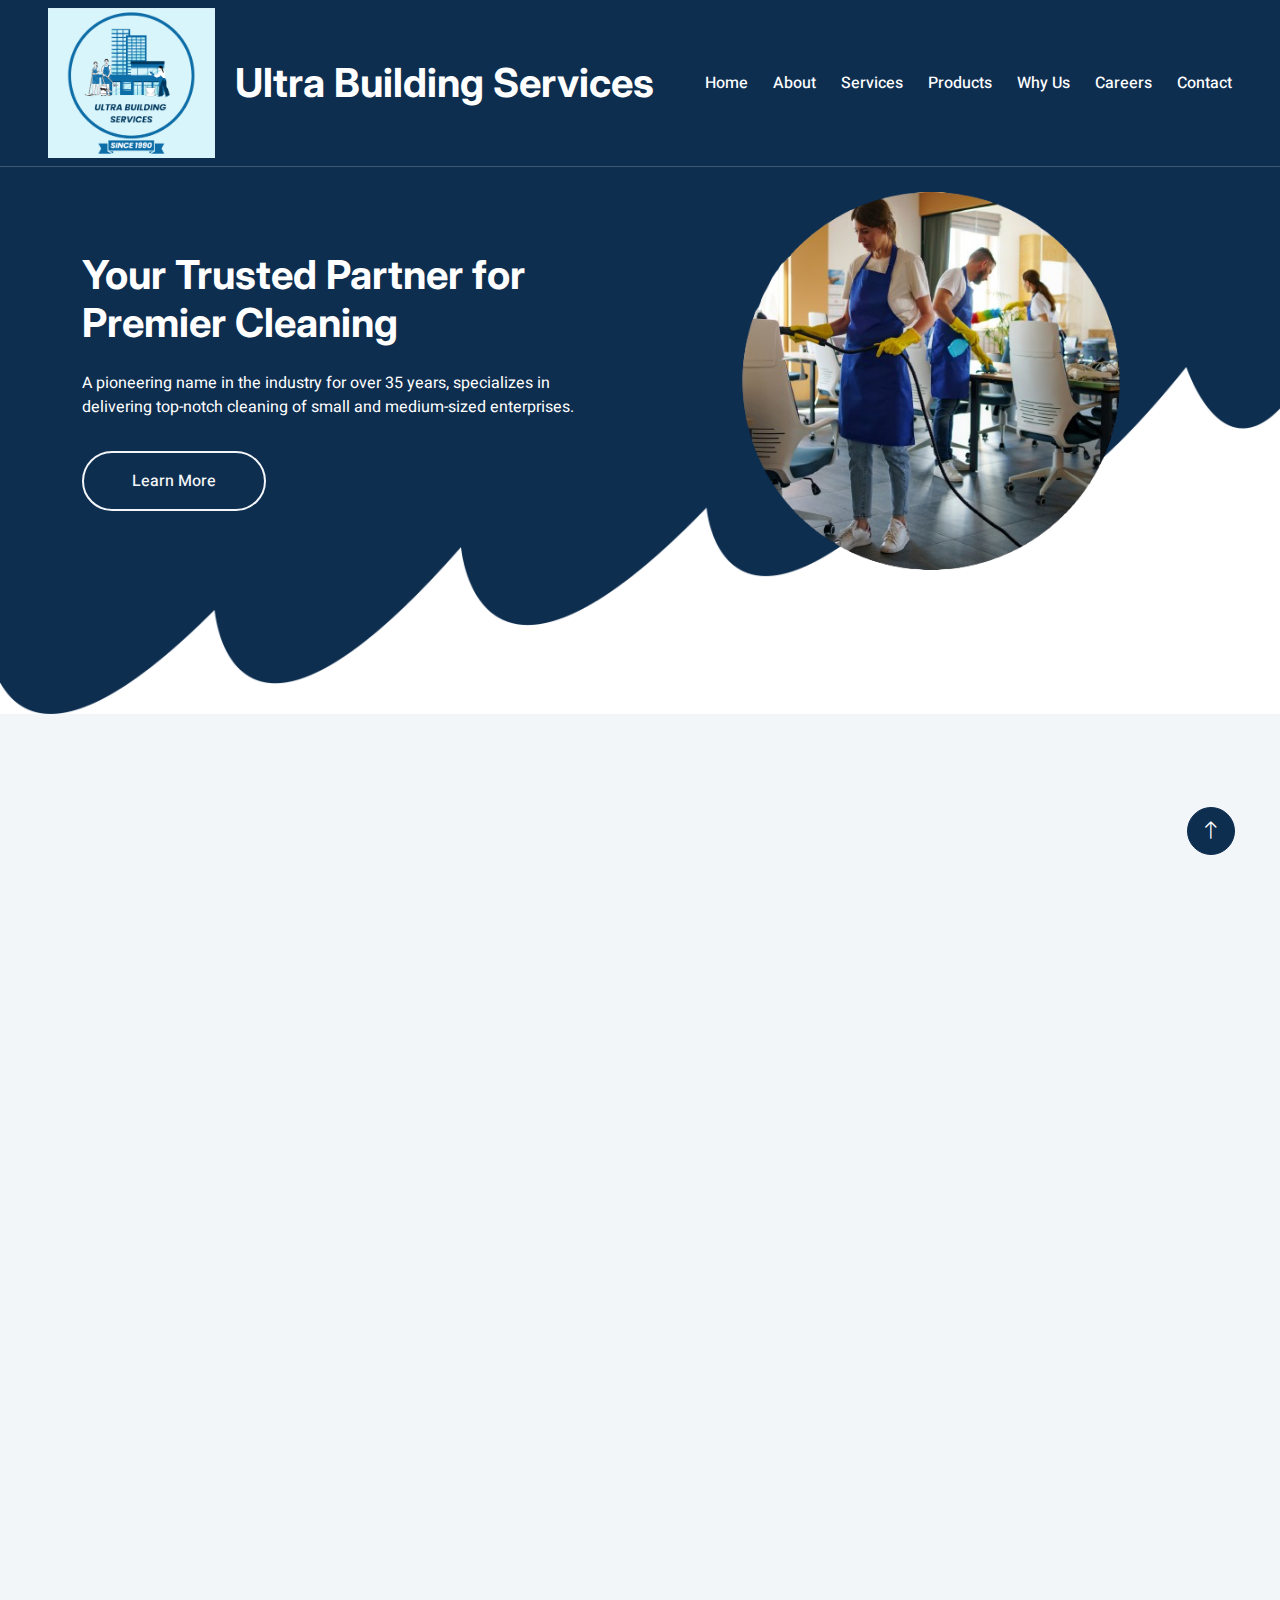
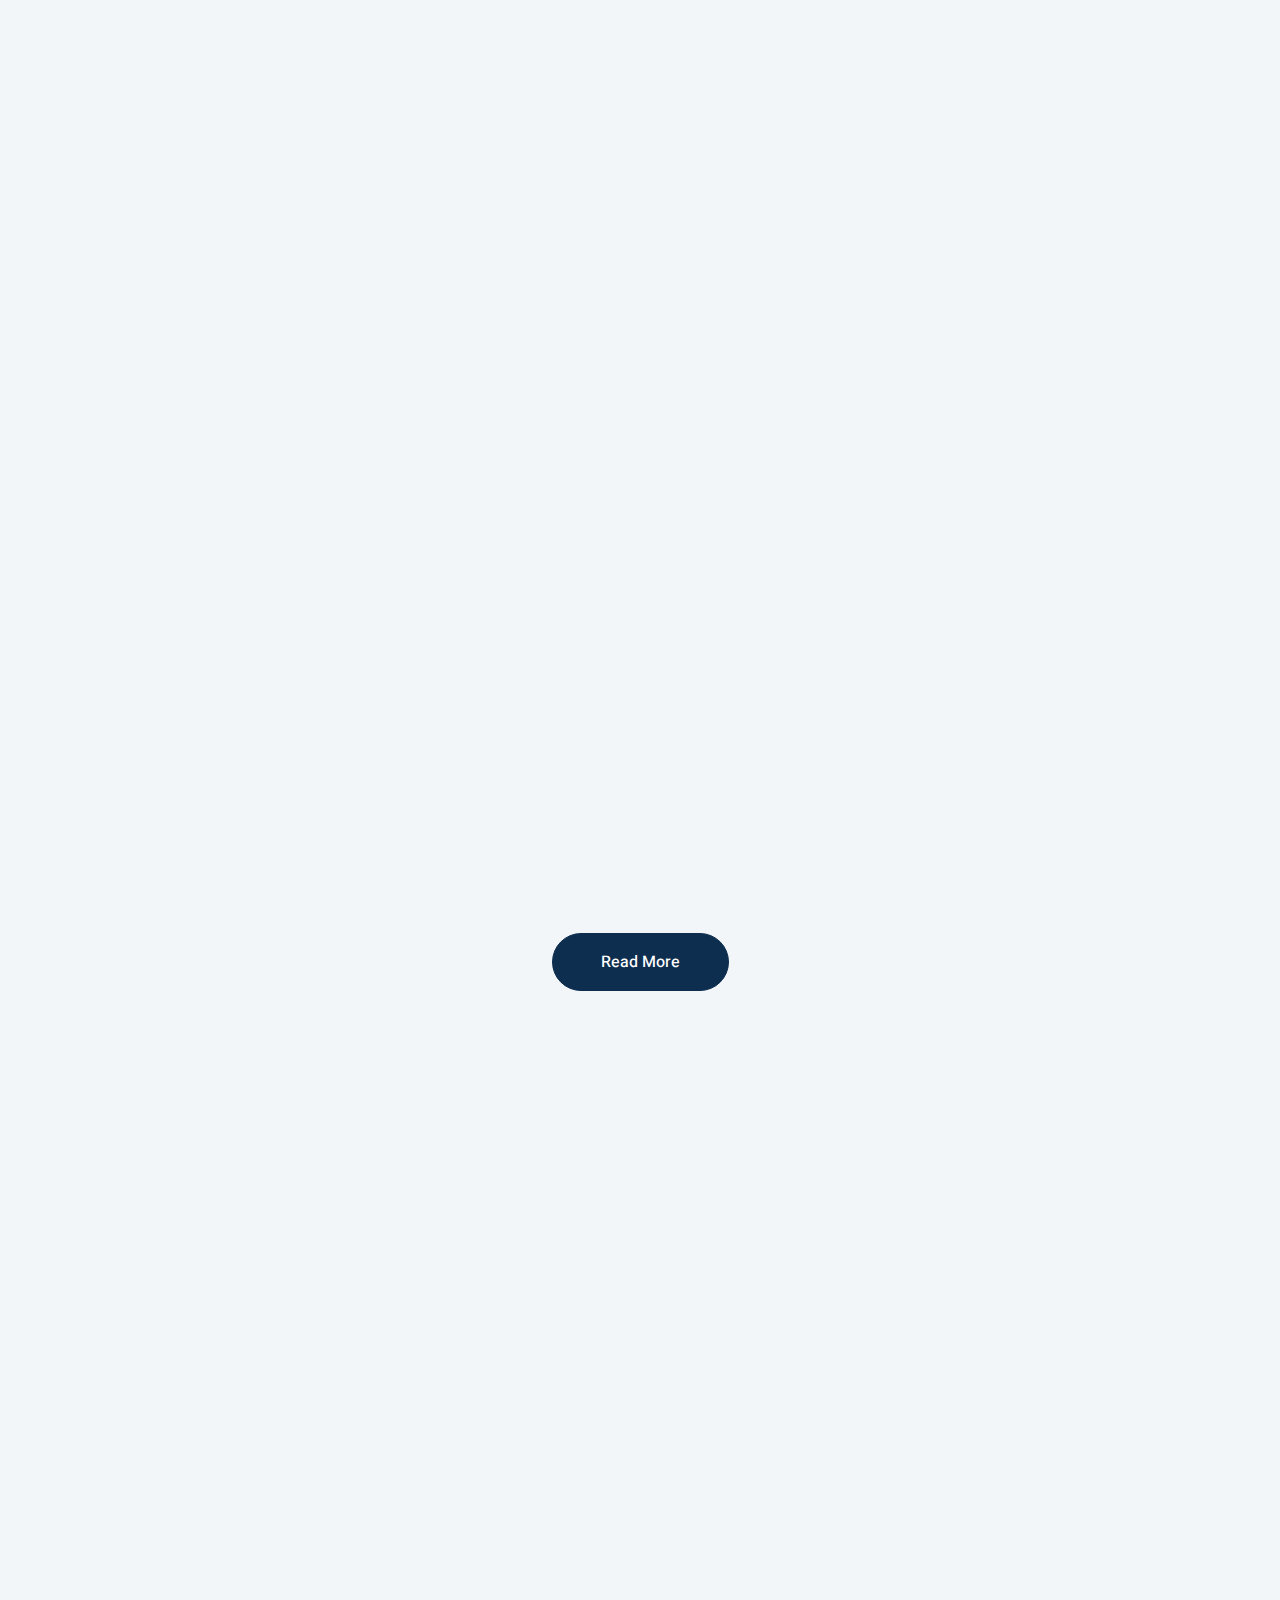
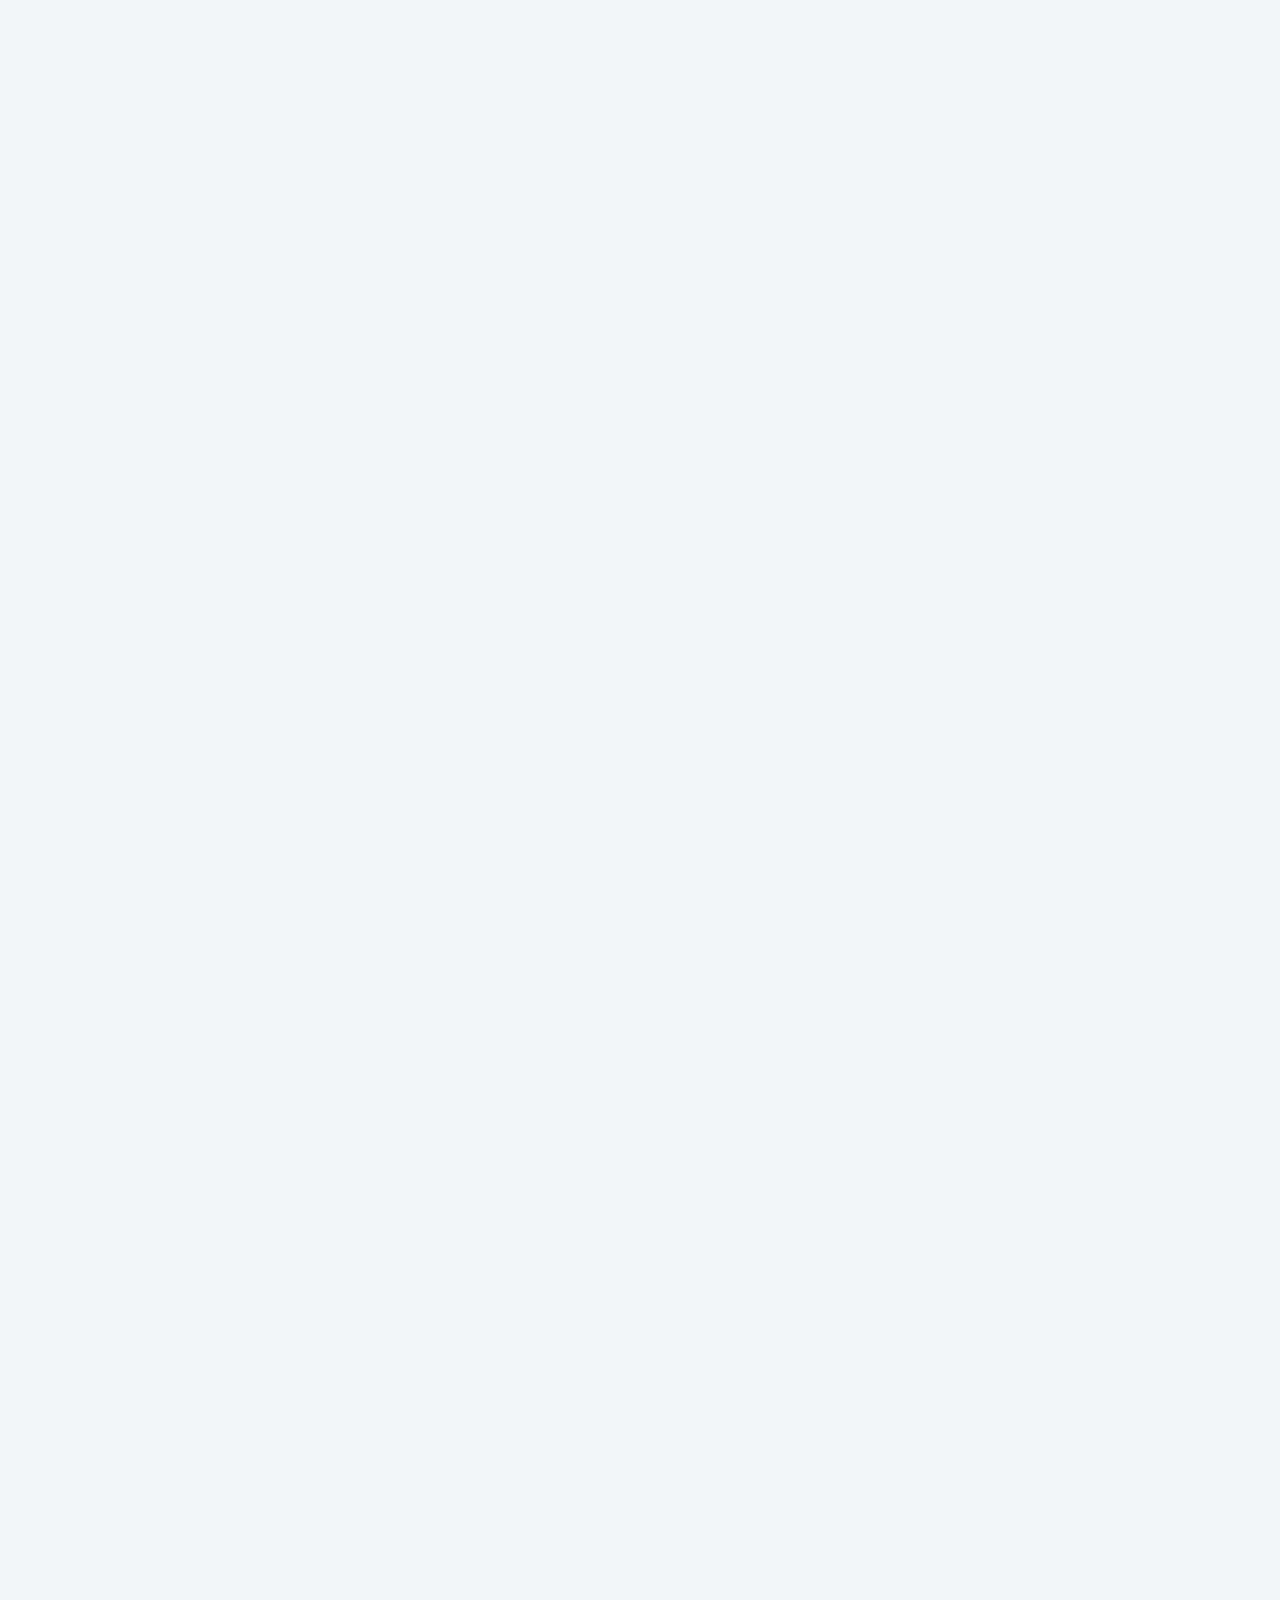
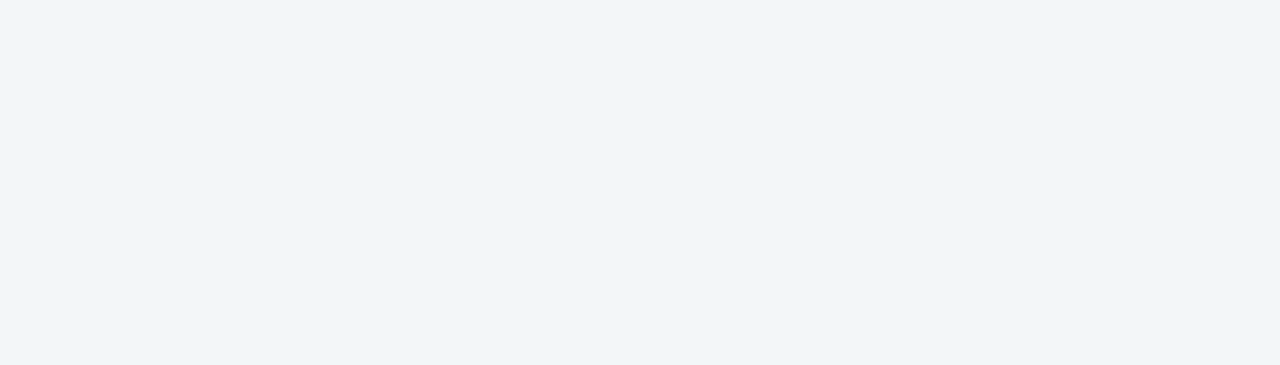
==== index.html @ 5955292b "Add files via upload" ====
<!DOCTYPE html>
<html lang="en">

<head>
    <meta charset="utf-8">
    <title>UBS</title>
    <meta content="width=device-width, initial-scale=1.0" name="viewport">
    <meta content="" name="keywords">
    <meta content="" name="description">

    <!-- Favicon -->
    <link href="img/favicon.ico" rel="icon">

    <!-- Google Web Fonts -->
    <link rel="preconnect" href="https://fonts.googleapis.com">
    <link rel="preconnect" href="https://fonts.gstatic.com" crossorigin>
    <link href="https://fonts.googleapis.com/css2?family=Heebo:wght@400;500;600&family=Inter:wght@700;800&display=swap" rel="stylesheet"> 

    <!-- Icon Font Stylesheet -->
    <link href="https://cdnjs.cloudflare.com/ajax/libs/font-awesome/5.10.0/css/all.min.css" rel="stylesheet">
    <link href="https://cdn.jsdelivr.net/npm/bootstrap-icons@1.4.1/font/bootstrap-icons.css" rel="stylesheet">

    <!-- Libraries Stylesheet -->
    <link href="lib/animate/animate.min.css" rel="stylesheet">
    <link href="lib/owlcarousel/assets/owl.carousel.min.css" rel="stylesheet">

    <!-- Customized Bootstrap Stylesheet -->
    <link href="css/bootstrap.min.css" rel="stylesheet">

    <!-- Template Stylesheet -->
    <link href="css/style.css" rel="stylesheet">
</head>

<body>
    <!-- <div class="container-fluid bg-white p-0"> -->
        <!-- Spinner Start -->
        <div id="spinner" class="show bg-white position-fixed translate-middle w-100 vh-100 top-50 start-50 d-flex align-items-center justify-content-center">
            <div class="spinner-border text-dark" style="width: 3rem; height: 3rem;" role="status">
                <span class="sr-only">Loading...</span>
            </div>
        </div>
        <!-- Spinner End -->


        <!-- Navbar & Hero Start -->
        <div class="container-fluid position-relative p-0">
            <nav class="navbar navbar-expand-lg navbar-light px-4 px-lg-5 py-3 py-lg-2">
                <a href="index.html" class="navbar-brand p-0 d-flex" style="align-items: center;">
                    <img src="img/company-logo.jpeg" id="myImage" alt="Logo">
                    <h1 class="m-0">Ultra Building Services</h1>
                </a>
                <button class="navbar-toggler" type="button" data-bs-toggle="collapse" data-bs-target="#navbarCollapse">
                    <span class="fa fa-bars"></span>
                </button>
                <div class="collapse navbar-collapse" id="navbarCollapse">
                    <div class="navbar-nav ms-auto py-0">    
                        <a href="index.html" class="nav-item nav-link">Home</a>
                        <a href="about.html" class="nav-item nav-link">About</a>
                        <a href="service.html" class="nav-item nav-link">Services</a>
                        <a href="product.html" class="nav-item nav-link">Products</a>
                        <a href="why-us.html" class="nav-item nav-link">Why Us</a>
                        <a href="careers.html" class="nav-item nav-link">Careers</a>
                        <a href="contact.html" class="nav-item nav-link">Contact</a>
                    </div>
                    <!-- <a href="" class="btn btn-light rounded-pill text-dark py-2 px-4 ms-lg-5">Free Quote</a> -->
                </div>
            </nav>

            <div class="container-fluid bg-dark hero-header">
                <div class="container">
                    <div class="row g-5 align-items-center">
                        <div class="col-lg-6 text-left text-lg-start index-head">
                            <h1 class="text-white mb-4 animated zoomIn">Your Trusted Partner for Premier Cleaning</h1>
                            <p class="text-white pb-3 animated zoomIn">A pioneering name in the industry for over 35 years, specializes in delivering top-notch cleaning of small and medium-sized enterprises.</p>
                            <a href="#about-us" class="btn btn-outline-light rounded-pill border-2 py-3 px-5 animated slideInRight">Learn More</a>
                        </div>
                        <div class="col-lg-6 text-center text-lg-start">
                            <img class="hero-img img-fluid animated zoomIn" src="img/hero-bg.png" alt="Image By Freepik">
                        </div>
                    </div>
                </div>
            </div>
        </div>
        <!-- Navbar & Hero End -->


        <!-- About Start -->
        <div class="container-fluid py-6" id="about-us">
            <div class="container">
                <div class="row g-5 align-items-center">
                    <div class="col-lg-6 wow zoomIn" data-wow-delay="0.1s">
                        <!-- <img class="img-fluid about-img" alt="Image by storyset on Freepik" src="img/about-2.jpg"> -->
                        <img class="img-fluid about-img" alt="Image by storyset on Freepik" src="img/about.png">
                    </div>
                    <div class="col-lg-6 wow fadeInUp" data-wow-delay="0.1s">
                        <div class="d-inline-block border rounded-pill text-dark px-4 mb-3">About Us</div>
                        <h2 class="mb-4">Award Winning  Cleaning Services To Our Customers</h2>
                        <p class="mb-4">ULTRA Building Services has been a successfully run business for the past 35 years. Ultra has been successful in developing a profitable niche in providing Cleaning Services to small and medium sized companies.</p>
                        <div class="row g-3 mb-4">
                            <div class="col-12 d-flex">
                                <div class="flex-shrink-0 btn-lg-square rounded-circle bg-dark">
                                    <i class="fa fa-user-tie text-white"></i>
                                </div>
                                <div class="ms-4">
                                    <h6>Cleaning Services</h6>
                                    <span>Experience cutting-edge techniques and eco-friendly products which ensures deep cleaning, workspace hygiene, creates a healthier and more inviting environment for all.</span>
                                </div>
                            </div>
                        </div>
                        <a class="btn btn-dark rounded-pill py-3 px-5 mt-2" href="about.html">Read More</a>
                    </div>
                </div>
            </div>
        </div>
        <!-- About End -->


        <!-- Newsletter Start -->
        <div class="container-fluid bg-dark my-6 wow fadeInUp" data-wow-delay="0.1s">
            <div class="container px-lg-5">
                <div class="row align-items-center" style="height: 300px;">
                    <div class="col-12 col-md-6">
                        <h3 class="text-white">Ready to get started</h3>
                        <small class="text-white">Checkout All Our Services and Do Get in Contact With Us.</small>
                        <div class="position-relative w-100 mt-3">
                            <a href="contact.html" class="btn btn-outline-light rounded-pill border-2 py-3 px-5 animated slideInRight">Contact Us</a>
                        </div>
                    </div>
                    <div class="col-md-6 text-center mb-n5 d-none d-md-block">
                        <img class="img-fluid mt-3" style="max-height: 350px; transform: scaleX(-1);" alt="Image By Freepik" src="img/newsletter4.png">
                    </div>
                </div>
            </div>
        </div>
        <!-- Newsletter End -->


<!-- New Services -->
<div class="container-fluid py-6">
    <div class="container">
        <div class="mx-auto text-center wow fadeInUp" data-wow-delay="0.1s" style="max-width: 600px;">
            <div class="d-inline-block border rounded-pill text-dark px-4 mb-3">Our Services</div>
            <h2 class="mb-5">We Provide Solutions On Your Business</h2>
        </div>
        <div class="row g-4">
            
            <div class="col-lg-3 col-md-4 wow fadeInUp" data-wow-delay="0.6s">
                <div class="service-item rounded h-100">
                    <div class="d-flex service-block">
                        <div class="service-icon">
                            <i class="fa fa-arrow-right fa-2x"></i>
                        </div>
                        <div class="service-title">
                            <h5 class="p-2">Safety Supplies</h5>
                        </div>
                    </div>
                </div>
            </div>
            <div class="col-lg-3 col-md-4 wow fadeInUp" data-wow-delay="0.6s">
                <div class="service-item rounded h-100">
                    <div class="d-flex service-block">
                        <div class="service-icon">
                            <i class="fa fa-arrow-right fa-2x"></i>
                        </div>
                        <div class="service-title">
                            <h5 class="p-2"> Window Cleaning
                            </h5>
                        </div>
                        
                    </div>
                </div>
            </div>
            <div class="col-lg-3 col-md-4 wow fadeInUp" data-wow-delay="0.6s">
                <div class="service-item rounded h-100">
                    <div class="d-flex service-block">
                        <div class="service-icon">
                            <i class="fa fa-arrow-right fa-2x"></i>
                        </div>
                        <div class="service-title">
                            <h5 class="p-2">Pest Control</h5>    
                        </div>
                        
                    </div>
                </div>
            </div>
            <div class="col-lg-3 col-md-4 wow fadeInUp" data-wow-delay="0.6s">
                <div class="service-item rounded h-100">
                    <div class="d-flex service-block">
                        <div class="service-icon">
                            <i class="fa fa-arrow-right fa-2x"></i>
                        </div>
                        <div class="service-title">
                            <h5 class="p-2">Maintenance Consulting</h5>    
                        </div>
                        
                    </div>
                </div>
            </div>
            <div class="col-lg-3 col-md-4 wow fadeInUp" data-wow-delay="0.6s">
                <div class="service-item rounded h-100">
                    <div class="d-flex service-block">
                        <div class="service-icon">
                            <i class="fa fa-arrow-right fa-2x"></i>
                        </div>
                        <div class="service-title">
                            <h5 class="p-2">Emergency Cleaning</h5>    
                        </div>
                        
                    </div>
                </div>
            </div>
            <div class="col-lg-3 col-md-4 wow fadeInUp" data-wow-delay="0.6s">
                <div class="service-item rounded h-100">
                    <div class="d-flex service-block">
                        <div class="service-icon">
                            <i class="fa fa-arrow-right fa-2x"></i>
                        </div>
                        <div class="service-title">
                            <h5 class="p-2">Pressure Washing</h5>
                        </div>
                    </div>
                </div>
            </div>
            <div class="col-lg-3 col-md-4 wow fadeInUp" data-wow-delay="0.6s">
                <div class="service-item rounded h-100">
                    <div class="d-flex service-block">
                        <div class="service-icon">
                            <i class="fa fa-arrow-right fa-2x"></i>
                        </div>
                        <div class="service-title">
                            <h5 class="p-2">Covid Cleaning</h5>
                        </div>
                    </div>
                </div>
            </div>
            <div class="col-lg-3 col-md-4 wow fadeInUp" data-wow-delay="0.6s">
                <div class="service-item rounded h-100">
                    <div class="d-flex service-block">
                        <div class="service-icon">
                            <i class="fa fa-arrow-right fa-2x"></i>
                        </div>
                        <div class="service-title">
                            <h5 class="p-2">Terminal Cleaning</h5>
                        </div>
                    </div>
                </div>
            </div>
        </div>
        <div class="services-rm-btn">
            <a class="btn btn-dark rounded-pill py-3 px-5 mt-2" href="service.html">Read More</a>
        </div>
    </div>
</div>

<!-- New Services End Here -->

        <!-- Features Start -->
        <div class="container-fluid py-6">
            <div class="container">
                <div class="row g-5">
                    <div class="col-lg-5 wow fadeInUp" data-wow-delay="0.1s">
                        <div class="d-inline-block border rounded-pill text-dark px-4 mb-3">Features</div>
                        <h2 class="mb-4">Why People Choose Us? We Are Trusted & Award Wining Agency</h2>
                        <p>Cleaning is a labor-intensive industry, and most of the labor is generally semi-skilled or unskilled. All of our employees go through a 5-year background check and 5 days of training prior to joining our team. We have a strict random drug testing policy and safety compliance programs per OSHA requirements. </p>
                        <p>We carry liability insurance in excess of 2 million dollars and all employees are fully bonded.</p>
                        <a class="btn btn-dark rounded-pill py-3 px-5 mt-2" href="why-us.html">Read More</a>
                    </div>
                    <div class="col-lg-7">
                        <div class="row g-5">
                            <div class="col-sm-6 wow fadeIn" data-wow-delay="0.1s">
                                <div class="d-flex align-items-center mb-3">
                                    <div class="flex-shrink-0 btn-square bg-dark rounded-circle me-3">
                                        <i class="fa fa-cubes text-white"></i>
                                    </div>
                                    <h6 class="mb-0">Best In Industry</h6>
                                </div>
                                <span>Setting the Standard: Leaders in Quality and Efficiency for Over 35 Years.</span>
                            </div>
                            <div class="col-sm-6 wow fadeIn" data-wow-delay="0.2s">
                                <div class="d-flex align-items-center mb-3">
                                    <div class="flex-shrink-0 btn-square bg-dark rounded-circle me-3">
                                        <i class="fa fa-percent text-white"></i>
                                    </div>
                                    <h6 class="mb-0">Quality Service</h6>
                                </div>
                                <span>Excellence Redefined: Elevating Standards in Every Detail.</span>
                            </div>
                            <div class="col-sm-6 wow fadeIn" data-wow-delay="0.3s">
                                <div class="d-flex align-items-center mb-3">
                                    <div class="flex-shrink-0 btn-square bg-dark rounded-circle me-3">
                                        <i class="fa fa-award text-white"></i>
                                    </div>
                                    <h6 class="mb-0">Safety First Program</h6>
                                </div>
                                <span>"Prioritizing Safety: Our Commitment to Employee Well-being and Workplace Security"</span>
                            </div>
                            <div class="col-sm-6 wow fadeIn" data-wow-delay="0.4s">
                                <div class="d-flex align-items-center mb-3">
                                    <div class="flex-shrink-0 btn-square bg-dark rounded-circle me-3">
                                        <i class="fa fa-smile-beam text-white"></i>
                                    </div>
                                    <h6 class="mb-0">100% Happy Client</h6>
                                </div>
                                <span>Ensuring 100% Client Satisfaction: Our Ultimate Commitment.</span>
                            </div>
                            <div class="col-sm-6 wow fadeIn" data-wow-delay="0.5s">
                                <div class="d-flex align-items-center mb-3">
                                    <div class="flex-shrink-0 btn-square bg-dark rounded-circle me-3">
                                        <i class="fa fa-user-tie text-white"></i>
                                    </div>
                                    <h6 class="mb-0">Professional Employees</h6>
                                </div>
                                <span>Exceptional Talent Driving Excellence At Your Door Step.</span>
                            </div>
                            <div class="col-sm-6 wow fadeIn" data-wow-delay="0.6s">
                                <div class="d-flex align-items-center mb-3">
                                    <div class="flex-shrink-0 btn-square bg-dark rounded-circle me-3">
                                        <i class="fa fa-headset text-white"></i>
                                    </div>
                                    <h6 class="mb-0">24/7 Customer Support</h6>
                                </div>
                                <span>Unwavering Support Around the Clock: Your Reliable Partner for Any Query or Concern.</span>
                            </div>
                        </div>
                    </div>
                </div>
            </div>
        </div>
        <!-- Features End -->


        <!-- Client Start -->
        <div class="container-fluid bg-dark my-6 py-5 wow fadeInUp" data-wow-delay="0.01s">
            <h3 style="color: aliceblue; padding-left: 03pc;">Our Clients</h3>
            <div class="container">
                <div class="owl-carousel client-carousel">
                    <a href="#"><img class="img-circle img-fluid" src="img/Companies/1.png" alt=""></a>
                    <a href="#"><img class="img-circle img-fluid" src="img/Companies/2.png" alt=""></a>
                    <a href="#"><img class="img-circle img-fluid" src="img/Companies/3.png" alt=""></a>
                    <a href="#"><img class="img-circle img-fluid" src="img/Companies/4.png" alt=""></a>
                    <a href="#"><img class="img-circle img-fluid" src="img/Companies/5.png" alt=""></a>
                    <a href="#"><img class="img-circle img-fluid" src="img/Companies/6.png" alt=""></a>
                    <a href="#"><img class="img-circle img-fluid" src="img/Companies/7.png" alt=""></a>
                    <a href="#"><img class="img-circle img-fluid" src="img/Companies/8.png" alt=""></a>
                    <a href="#"><img class="img-circle img-fluid" src="img/Companies/9.png" alt=""></a>
                    <a href="#"><img class="img-circle img-fluid" src="img/Companies/10.png" alt=""></a>
                    <a href="#"><img class="img-circle img-fluid" src="img/Companies/11.png" alt=""></a>
                    <a href="#"><img class="img-circle img-fluid" src="img/Companies/12.png" alt=""></a>
                    <a href="#"><img class="img-circle img-fluid" src="img/Companies/13.png" alt=""></a>
                    <a href="#"><img class="img-circle img-fluid" src="img/Companies/14.png" alt=""></a>
                    <a href="#"><img class="img-circle img-fluid" src="img/Companies/15.png" alt=""></a>
                    <a href="#"><img class="img-circle img-fluid" src="img/Companies/16.png" alt=""></a>
                    <!-- <a href="#"><img class="img-circle img-fluid" src="img/Companies/17.png" alt=""></a> -->
                    <!-- <a href="#"><img class="img-circle img-fluid" src="img/Companies/18.png" alt=""></a> -->
                </div>
            </div>
        </div>
        <!-- Client End -->


        <!-- Testimonial Start -->
        <!-- <div class="container-fluid py-6">
            <div class="container">
                <div class="mx-auto text-center wow fadeInUp" data-wow-delay="0.1s" style="max-width: 600px;">
                    <div class="d-inline-block border rounded-pill text-dark px-4 mb-3">Testimonial</div>
                    <h2 class="mb-5">What Our Clients Say!</h2>
                </div>
                <div class="owl-carousel testimonial-carousel wow fadeInUp" data-wow-delay="0.1s">
                    <div class="testimonial-item rounded p-4">
                        <i class="fa fa-quote-left fa-2x text-dark mb-3"></i>
                        <p>Dolor et eos labore, stet justo sed est sed. Diam sed sed dolor stet amet eirmod eos labore diam</p>
                        <div class="d-flex align-items-center">
                            <img class="img-fluid flex-shrink-0 rounded-circle" src="img/testimonial-1.jpg">
                            <div class="ps-3">
                                <h6 class="mb-1">Client Name</h6>
                                <small>Profession</small>
                            </div>
                        </div>
                    </div>
                    <div class="testimonial-item rounded p-4">
                        <i class="fa fa-quote-left fa-2x text-dark mb-3"></i>
                        <p>Dolor et eos labore, stet justo sed est sed. Diam sed sed dolor stet amet eirmod eos labore diam</p>
                        <div class="d-flex align-items-center">
                            <img class="img-fluid flex-shrink-0 rounded-circle" src="img/testimonial-2.jpg">
                            <div class="ps-3">
                                <h6 class="mb-1">Client Name</h6>
                                <small>Profession</small>
                            </div>
                        </div>
                    </div>
                    <div class="testimonial-item rounded p-4">
                        <i class="fa fa-quote-left fa-2x text-dark mb-3"></i>
                        <p>Dolor et eos labore, stet justo sed est sed. Diam sed sed dolor stet amet eirmod eos labore diam</p>
                        <div class="d-flex align-items-center">
                            <img class="img-fluid flex-shrink-0 rounded-circle" src="img/testimonial-3.jpg">
                            <div class="ps-3">
                                <h6 class="mb-1">Client Name</h6>
                                <small>Profession</small>
                            </div>
                        </div>
                    </div>
                    <div class="testimonial-item rounded p-4">
                        <i class="fa fa-quote-left fa-2x text-dark mb-3"></i>
                        <p>Dolor et eos labore, stet justo sed est sed. Diam sed sed dolor stet amet eirmod eos labore diam</p>
                        <div class="d-flex align-items-center">
                            <img class="img-fluid flex-shrink-0 rounded-circle" src="img/testimonial-4.jpg">
                            <div class="ps-3">
                                <h6 class="mb-1">Client Name</h6>
                                <small>Profession</small>
                            </div>
                        </div>
                    </div>
                </div>
            </div>
        </div> -->
        <!-- Testimonial End -->


        <!-- Team Start -->
        <div class="container-fluid py-6">
            <div class="container">
                <div class="mx-auto text-center wow fadeInUp" data-wow-delay="0.1s" style="max-width: 600px;">
                    <div class="d-inline-block border rounded-pill text-dark px-4 mb-3">Our Team</div>
                    <h2 class="mb-5">Meet Our Team Members</h2>
                </div>
                <div class="team-section wow fadeInUp" data-wow-delay="0.1s">
                    <div class="team-item">
                        <h5>Kunal Puri</h5>
                        <p class="mb-4">Vice President</p>
                        <img class="img-fluid rounded-circle w-100 mb-4" src="img/Owner.jpg" alt="">
                    </div>
                </div>
                <!-- <div class="row g-4"> -->
                    <!-- <div class="col-lg-4 col-md-6"></div>
                    <div class="col-lg-3 col-md-6 wow fadeInUp" data-wow-delay="0.1s">
                        <div class="team-item">
                            <h5>Kunal Puri</h5>
                            <p class="mb-4">Vice President</p>
                            <img class="img-fluid rounded-circle w-100 mb-4" src="img/Owner.jpg" alt="">
                            <div class="d-flex justify-content-center">
                                <a class="btn btn-square text-dark bg-white m-1" href=""><i class="fab fa-facebook-f"></i></a>
                                <a class="btn btn-square text-dark bg-white m-1" href=""><i class="fab fa-twitter"></i></a>
                                <a class="btn btn-square text-dark bg-white m-1" href=""><i class="fab fa-linkedin-in"></i></a>
                            </div>
                        </div>
                    </div>
                    <div class="col-lg-4 col-md-6"></div> -->
                <!-- </div> -->
            </div>
        </div>
        <!-- Team End -->
        

        <!-- Footer Start -->
        <div class="container-fluid bg-dark text-light footer pt-5 wow fadeIn" data-wow-delay="0.1s" style="margin-top: 6rem;">
            <div class="container py-5">
                <div class="row g-5 d-flex  ">
                    <div class="col-md-6 col-lg-4">
                        <h5 class="text-white mb-4">Get In Touch</h5>
                        <p><i class="fa fa-map-marker-alt me-3"></i>10501 Corporate Dr, Stafford, TX 77479</p>
                        <p><i class="fa fa-phone-alt me-3"></i>+(281) 325-0666</p>
                        <!-- <p><i class="fa fa-envelope me-3"></i>customerservice@ultrabuildingsvc.com</p>
                        <div class="d-flex pt-2">
                            <a class="btn btn-outline-light btn-social" href=""><i class="fab fa-twitter"></i></a>
                            <a class="btn btn-outline-light btn-social" href=""><i class="fab fa-facebook-f"></i></a>
                            <a class="btn btn-outline-light btn-social" href=""><i class="fab fa-youtube"></i></a>
                            <a class="btn btn-outline-light btn-social" href=""><i class="fab fa-instagram"></i></a>
                            <a class="btn btn-outline-light btn-social" href=""><i class="fab fa-linkedin-in"></i></a>
                        </div> -->
                    </div>
                    <div class="col-md-6 col-lg-4">
                        <h5 class="text-white mb-4">Quick Link</h5>
                        <a class="btn btn-link" href="about.html">About Us</a>
                        <a class="btn btn-link" href="why-us.html">Why Us</a>
                        <a class="btn btn-link" href="service.html">Services</a>
                        <a class="btn btn-link" href="product.html">Products</a>
                        <a class="btn btn-link" href="contact.html">Contact Us</a>
                        <a class="btn btn-link" href="privacy-policy.html">Privacy Policy</a>
                        <a class="btn btn-link" href="careers.html">Career</a>
                    </div>
                    <!-- <div class="col-md-6 col-lg-3">
                        <h5 class="text-white mb-4">Popular Link</h5>
                        <a class="btn btn-link" href="">About Us</a>
                        <a class="btn btn-link" href="">Contact Us</a>
                        <a class="btn btn-link" href="">Privacy Policy</a>
                        <a class="btn btn-link" href="">Terms & Condition</a>
                        <a class="btn btn-link" href="">Career</a>
                    </div> -->
                    <div class="col-md-6 col-lg-3">
                        <h5 class="text-white mb-4">ULTRA Building</h5>
                        <hr>
                        <p>We emphasize the importance of the individual and his contribution to the success of Ultra Building Services. As a service company, we are only as good as our employees.</p>
                        <!-- <div class="position-relative w-100 mt-3">
                            <input class="form-control border-0 rounded-pill w-100 ps-4 pe-5" type="text" placeholder="Your Email" style="height: 48px;">
                            <button type="button" class="btn shadow-none position-absolute top-0 end-0 mt-1 me-2"><i class="fa fa-paper-plane text-dark fs-4"></i></button>
                        </div> -->
                    </div>
                </div>
            </div>
            <div class="container">
                <div class="copyright">
                    <div class="row">
                        <div class="col-md-6 text-center text-md-start mb-3 mb-md-0">
                            &copy; <a class="border-bottom" href="#">Ultra Building Services</a>, All Right Reserved. 
							
							<!--/*** This template is free as long as you keep the footer author’s credit link/attribution link/backlink. If you'd like to use the template without the footer author’s credit link/attribution link/backlink, you can purchase the Credit Removal License from "Vikramaditya". Thank you for your support. ***/-->
							Designed By <a class="border-bottom" href="#">Vikramaditya</a>
                            <!-- <br>Distributed By: <a class="border-bottom" href="#" target="_blank"></a> -->
                        </div>
                        <!-- <div class="col-md-6 text-center text-md-end">
                            <div class="footer-menu">
                                <a href="">Home</a>
                                <a href="">Cookies</a>
                                <a href="">Help</a>
                                <a href="">FQAs</a>
                            </div>
                        </div> -->
                    </div>
                </div>
            </div>
        </div>
        <!-- Footer End -->


        <!-- Back to Top -->
        <a href="#" class="btn btn-lg btn-dark btn-lg-square back-to-top"><i class="bi bi-arrow-up"></i></a>
    <!-- </div> -->

    <!-- JavaScript Libraries -->
    <script src="https://code.jquery.com/jquery-3.4.1.min.js"></script>
    <script src="https://cdn.jsdelivr.net/npm/bootstrap@5.0.0/dist/js/bootstrap.bundle.min.js"></script>
    <script src="lib/wow/wow.min.js"></script>
    <script src="lib/easing/easing.min.js"></script>
    <script src="lib/waypoints/waypoints.min.js"></script>
    <script src="lib/owlcarousel/owl.carousel.min.js"></script>

    <!-- Template Javascript -->
    <script src="js/main.js"></script>
</body>

</html>
---- css/style.css ----
/********** Template CSS **********/
:root {
    --dark: #00B98E;
    --light: #F3F6F8;
    --dark: #0E2E50;
}


/*** Spinner ***/
#spinner {
    opacity: 0;
    visibility: hidden;
    transition: opacity .5s ease-out, visibility 0s linear .5s;
    z-index: 99999;
}

#spinner.show {
    transition: opacity .5s ease-out, visibility 0s linear 0s;
    visibility: visible;
    opacity: 1;
}

.back-to-top {
    position: fixed;
    display: none;
    right: 45px;
    bottom: 45px;
    z-index: 99;
}

.my-6 {
    margin-top: 6rem;
    margin-bottom: 6rem;
}

.py-6 {
    padding-top: 6rem;
    padding-bottom: 6rem;
}


/*** Button ***/
.btn {
    font-weight: 500;
    transition: .5s;
}

.btn.btn-dark,
.btn.btn-outline-dark:hover {
    color: #FFFFFF;
}

.btn-square {
    width: 38px;
    height: 38px;
}

.btn-sm-square {
    width: 32px;
    height: 32px;
}

.btn-lg-square {
    width: 48px;
    height: 48px;
}

.btn-square,
.btn-sm-square,
.btn-lg-square {
    padding: 0;
    display: flex;
    align-items: center;
    justify-content: center;
    font-weight: normal;
    border-radius: 50px;
}


/*** Navbar ***/
.navbar .navbar-nav .nav-link {
    position: relative;
    margin-left: 25px;
    padding: 35px 0;
    color: #FFFFFF;
    font-weight: 500;
    outline: none;
    transition: .5s;
}

.navbar .navbar-nav .nav-link:hover,
.navbar .navbar-nav .nav-link.active {
    color: #FFFFFF;
}

.sticky-top.navbar .navbar-nav .nav-link {
    padding: 20px 0;
    color: var(--dark);
}

.sticky-top.navbar .navbar-nav .nav-link:hover,
.sticky-top.navbar .navbar-nav .nav-link.active {
    color: var(--dark);
}

.navbar .navbar-brand h1 {
    padding-left: 20px;
    color: #FFFFFF;
}

.navbar .navbar-brand img {
    max-height: 150px;
    transition: .5s;
}

.sticky-top.navbar .navbar-brand img {
    max-height: 90px;
}

@media (max-width: 991.98px) {
    .sticky-top.navbar {
        position: relative;
        background: #FFFFFF;
    }

    .navbar .navbar-collapse {
        margin-top: 15px;
        border-top: 1px solid #DDDDDD;
    }

    .navbar .navbar-nav .nav-link,
    .sticky-top.navbar .navbar-nav .nav-link {
        padding: 10px 0;
        margin-left: 0;
        color: var(--dark);
    }

    .navbar .navbar-nav .nav-link:hover,
    .navbar .navbar-nav .nav-link.active {
        color: var(--dark);
    }

    .navbar .navbar-brand h1 {
        color: var(--dark);
    }

    .navbar .navbar-brand img {
        max-height: 90px;
    }
}

@media (min-width: 992px) {
    .navbar {
        position: absolute;
        width: 100%;
        top: 0;
        left: 0;
        border-bottom: 1px solid rgba(256, 256, 256, .2);
        z-index: 999;
    }
    
    .sticky-top.navbar {
        position: fixed;
        background: #FFFFFF;
    }

    .navbar .navbar-nav .nav-link::before {
        position: absolute;
        content: "";
        width: 100%;
        height: 2px;
        bottom: 10px;
        left: 0;
        background: #FFFFFF;
        opacity: 0;
        transition: .5s;
    }

    .sticky-top.navbar .navbar-nav .nav-link::before {
        background: var(--dark);
    }

    .navbar .navbar-nav .nav-link:hover::before,
    .navbar .navbar-nav .nav-link.active::before {
        bottom: -1px;
        left: 0;
        opacity: 1;
    }

    .navbar .navbar-nav .nav-link.nav-contact::before {
        display: none;
    }

    .sticky-top.navbar .navbar-brand h1 {
        color: var(--dark);
    }

    .navbar .nav-item .dropdown-menu {
        display: block;
        visibility: hidden;
        top: 100%;
        transform: rotateX(-75deg);
        transform-origin: 0% 0%;
        transition: .5s;
        opacity: 0;
    }

    .navbar .nav-item:hover .dropdown-menu {
        transform: rotateX(0deg);
        visibility: visible;
        transition: .5s;
        opacity: 1;
    }
}


/*** Hero Header ***/
.hero-header {
    margin-bottom: 6rem;
    padding: 12rem 0 9rem 0;
    background: url(../img/shape-bottom.png) center bottom no-repeat;
    background-size: contain;
}
.index-head h1{
    text-align: left !important;
}

.hero-header .hero-img{
    border-radius: 2%;
}
.page-header {
    margin-bottom: 6rem;
    padding: 12rem 0 6rem 0;
}

@media (max-width: 991.98px) {
    .hero-header {
        padding: 6rem 0 9rem 0;
    }

    .page-header {
        padding: 6rem 0;
    }
}

.page-header .breadcrumb-item+.breadcrumb-item::before {
    color: rgba(256, 256, 256, .5);
}


/* About */

.about-img{
    width: 75%;
    border-radius: 5%;
    margin-left: 5%;
}

.about-content .row{
    padding: 20px;
}

.about-content-left p,li{
    width: 90%;
}

.about-content-right{
    align-items: center;
    text-align: center;
    margin: auto;
}
.about-content-right img{
    position: relative;
    border-radius: 33%;
    align-items: center;
    text-align: center;
    margin: auto;
}
.about-page .service-item .service-title{
    position: relative;
    text-align: center;
    width: 100%;
}

.about-page .service-item .service-title:hover{
    cursor: pointer;
}
/* .about-content-2{
    text-align: center;
    width: 75%;
    margin: auto;
} */

/*** Service ***/
.service-item {
    box-shadow: 0 0 45px rgba(0, 0, 0, .07);
    border: 1px solid transparent;
    transition: .5s;
}

.service-item:hover {
    box-shadow: none;
    border-color: var(--dark);
}

.service-item .service-icon,
.service-item .service-btn {
    margin: -1px 0 0 -1px;
    width: 65px;
    height: 65px;
    display: flex;
    align-items: center;
    justify-content: center;
    color: #FFFFFF;
    background: var(--dark);
    border-radius: 5px 0;
    transition: .5s;
}

.service-item .service-block .service-icon{
    align-items: left;
    width: 25%;
}

.services-rm-btn{
    margin-top: 50px;
    text-align: center;
}

.service-item .service-title{
    position: relative;
    text-align: center;
    width: 75%;
    display: flex;
    justify-content: center;
    align-items: center;
    text-align: center;
    /* padding: 5px 5px; */
}

.service-item .service-title h5{
    margin: auto;
}

.service-item .service-btn {
    margin: -1px -1px 0 0;
    border-radius: 0 5px;
    opacity: 0;
}

.service-item:hover .service-btn {
    opacity: 1;
}

.services-detail{
    text-align: center;
}

.service-container {
    max-width: 800px;
    margin: 0 auto;
    text-align: center;
  }

  
  .service-list {
    list-style: none;
    padding: 0;
    margin: 0;
    display: flex;
    flex-wrap: wrap;
    text-align: center;
  }
  
  .service-list li {
    width: calc(50% - 20px);
    margin: 10px;
    padding: 10px;
    background-color: #0E2E50;
    color: #ffffff;
    border-radius: 5px;
    box-shadow: 0 0 45px rgba(168, 167, 167, 0.07);
    border: 1px solid transparent;
    font-size: 20px;
    transition: background-color 0.3s ease;
    text-align: center;
    display: flex;
    justify-content: center;
    align-items: center;
  }
  
  .service-list li:hover {
    cursor: pointer;
    background-color: #f0f0f0;
    color: #0E2E50;
    /* background-color: #0E2E50;
    color: #ffffff; */
  }

  .service-content-right img{
    border-radius: 5%;
  }
  
/* Products */

.products-container {
    max-width: 1200px;
    margin: 0 auto;
    text-align: center;
  }

  
  .products-list {
    list-style: none;
    padding: 0;
    margin: 0;
    display: flex;
    flex-wrap: wrap;
    text-align: center;
  }
  
  .products-list li {
    width: calc(25% - 20px);
    margin: 10px;
    padding: 10px;
    background-color: #0E2E50;
    color: #ffffff;
    border-radius: 5px;
    box-shadow: 0 0 45px rgba(168, 167, 167, 0.07);
    border: 1px solid transparent;
    font-size: 20px;
    transition: background-color 0.3s ease;
    text-align: center;
    display: flex;
    justify-content: center;
    align-items: center;
  }
  
  .products-list li:hover {
    cursor: pointer;
    background-color: #f0f0f0;
    color: #0E2E50;
    /* background-color: #0E2E50;
    color: #ffffff; */
  }

  .about-page h3{
    text-align: center;
  }


  @media (max-width: 991.98px) {
    .products-container{
        max-width: 800px;
      }

      .products-list li{
        width: calc(50% - 20px);
      }
    
      .about-page{
        display: flex;
        flex-direction: column;
        width: 100%;
      }

      .about-page .col-6{
        width: 100%;
        margin: auto;
        text-align: center;
      }

      .service-row .col-6{
        display: flex;
        flex-direction: column;
        width: 100%;
      }

      /* .service-container {
        max-width: 800px;
      } */

      .service-list li{
        width: calc(50% - 20px);
      }

      .about-content .col-6{
        width: 100%;
        text-align: center;
      }

      .careers-content p{
        width: 100% !important;
    }
    
}


/*** Testimonial ***/
.testimonial-carousel .owl-item .testimonial-item {
    box-shadow: 0 0 45px rgba(0, 0, 0, .07);
    border: 1px solid transparent;
    transform: scale(.85);
    transition: .5s;
}

.testimonial-carousel .owl-item.center .testimonial-item {
    box-shadow: none;
    border-color: var(--dark);
    transform: scale(1);
}

.testimonial-carousel .owl-item .testimonial-item img {
    width: 50px;
    height: 50px;
}

.testimonial-carousel .owl-nav {
    margin-top: 20px;
    display: flex;
    justify-content: center;
}

.testimonial-carousel .owl-nav .owl-prev,
.testimonial-carousel .owl-nav .owl-next {
    margin: 0 12px;
    width: 40px;
    height: 40px;
    display: flex;
    align-items: center;
    justify-content: center;
    color: var(--dark);
    border: 1px solid var(--dark);
    border-radius: 45px;
    transition: .5s;
}

.testimonial-carousel .owl-nav .owl-prev:hover,
.testimonial-carousel .owl-nav .owl-next:hover {
    color: #FFFFFF;
    background: var(--dark);
}

/* Companies */
.img-circle{
    max-height: 150px;
    max-width: 150px;
    background-color: white;
    border-radius: 50%;
}

/*** Team ***/
.team-item {
    position: relative;
    padding: 30px;
    text-align: center;
    transition: .5s;
    z-index: 1;
    width: 300px;
}

.team-item::before,
.team-item::after {
    position: absolute;
    content: "";
    width: 100%;
    height: 40%;
    top: 0;
    left: 0;
    border-radius: 5px;
    background: #FFFFFF;
    box-shadow: 0 0 45px rgba(0, 0, 0, .07);
    transition: .5s;
    z-index: -1;
}

.team-item::after {
    top: auto;
    bottom: 0;
}

.team-item:hover::before,
.team-item:hover::after {
    background: var(--dark);
}

.team-item h5,
.team-item p {
    transition: .5s;
}

.team-item:hover h5,
.team-item:hover p {
    color: #FFFFFF;
}

.team-item img {
    padding: 15px;
    border: 1px solid var(--dark);
}

.team-section{
    display: flex;
    align-items: center;
    text-align: center;
    justify-content: center;
    /* max-width: 400px;
    max-height: 700px; */
}

/* Career */

.container-career {
    max-width: 800px;
    margin: 0 auto;
    padding: 20px;
}
h1 {
    text-align: center;
}
.job-description {
    background-color: #fff;
    padding: 20px;
    border-radius: 5px;
    box-shadow: 0 0 10px rgba(0, 0, 0, 0.1);
    margin-top: 20px;
}
.job-description p {
    margin: 10px 0;
}
.contact-info {
    margin-top: 20px;
    text-align: center;
}

/* .careers-content p{
    width: 75%;
} */




/* Contact */

.container-contact {
    max-width: 800px;
    margin: 0 auto;
    padding: 20px;
}
h1 {
    text-align: center;
}
.contact-info {
    background-color: #fff;
    padding: 20px;
    border-radius: 5px;
    box-shadow: 0 0 10px rgba(0, 0, 0, 0.1);
    margin-top: 20px;
}
.contact-info p {
    margin: 10px 0;
}
.contact-info h3 {
    margin-bottom: 10px;
}


/* Policy */

.container-policy {
    max-width: 800px;
    margin: 0 auto;
    padding: 20px;
}
h1 {
    text-align: center;
}
.privacy-policy {
    background-color: #fff;
    padding: 20px;
    border-radius: 5px;
    box-shadow: 0 0 10px rgba(0, 0, 0, 0.1);
    margin-top: 20px;
}
.privacy-policy p {
    margin: 10px 0;
}

/*** Footer ***/
.footer .btn.btn-social {
    margin-right: 5px;
    width: 40px;
    height: 40px;
    display: flex;
    align-items: center;
    justify-content: center;
    color: var(--light);
    border: 1px solid rgba(256, 256, 256, .1);
    border-radius: 40px;
    transition: .3s;
}

.footer .btn.btn-social:hover {
    color: var(--dark);
}

.footer .btn.btn-link {
    display: block;
    margin-bottom: 10px;
    padding: 0;
    text-align: left;
    color: var(--light);
    font-weight: normal;
    transition: .3s;
}

.footer .btn.btn-link::before {
    position: relative;
    content: "\f105";
    font-family: "Font Awesome 5 Free";
    font-weight: 900;
    margin-right: 10px;
}

.footer .btn.btn-link:hover {
    letter-spacing: 1px;
    box-shadow: none;
}

.footer .copyright {
    padding: 25px 0;
    font-size: 14px;
    border-top: 1px solid rgba(256, 256, 256, .1);
}

.footer .copyright a {
    color: var(--light);
}

.footer .footer-menu a {
    margin-right: 15px;
    padding-right: 15px;
    border-right: 1px solid rgba(255, 255, 255, .1);
}

.footer .footer-menu a:last-child {
    margin-right: 0;
    padding-right: 0;
    border-right: none;
}
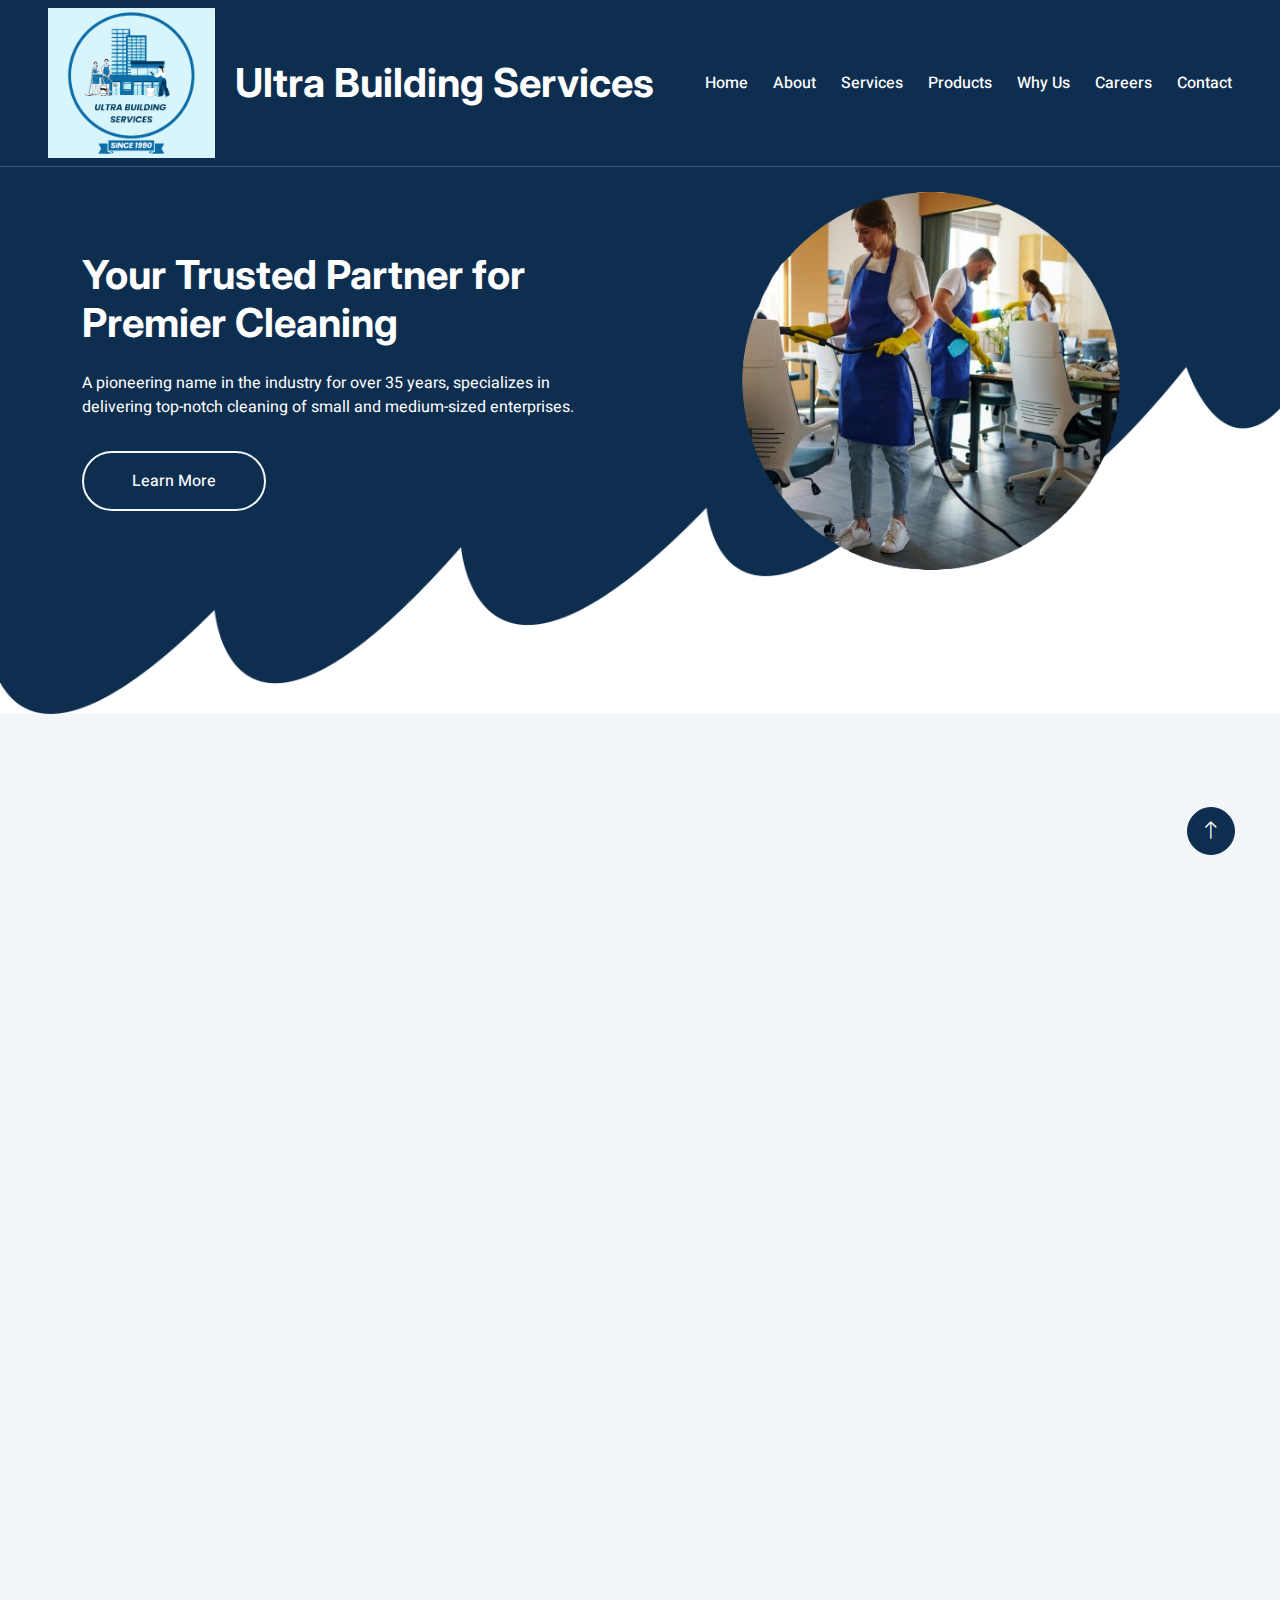
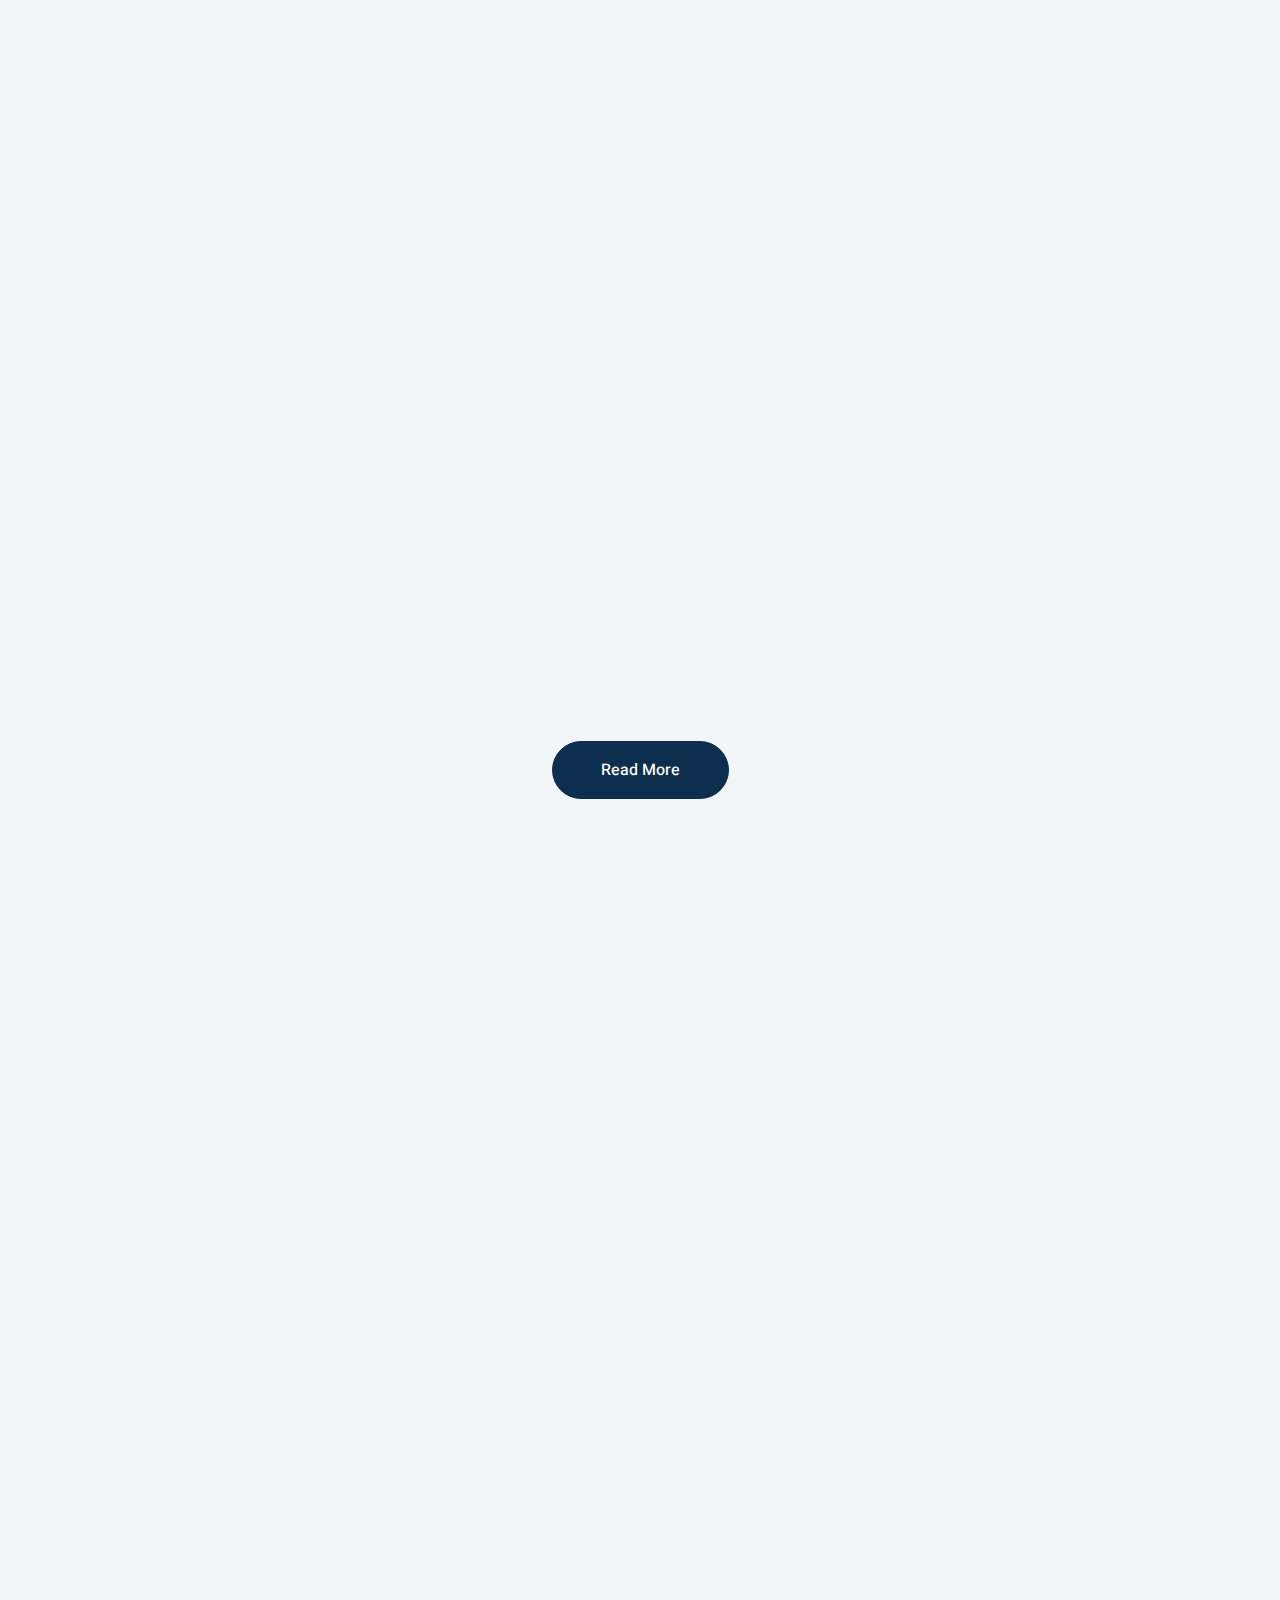
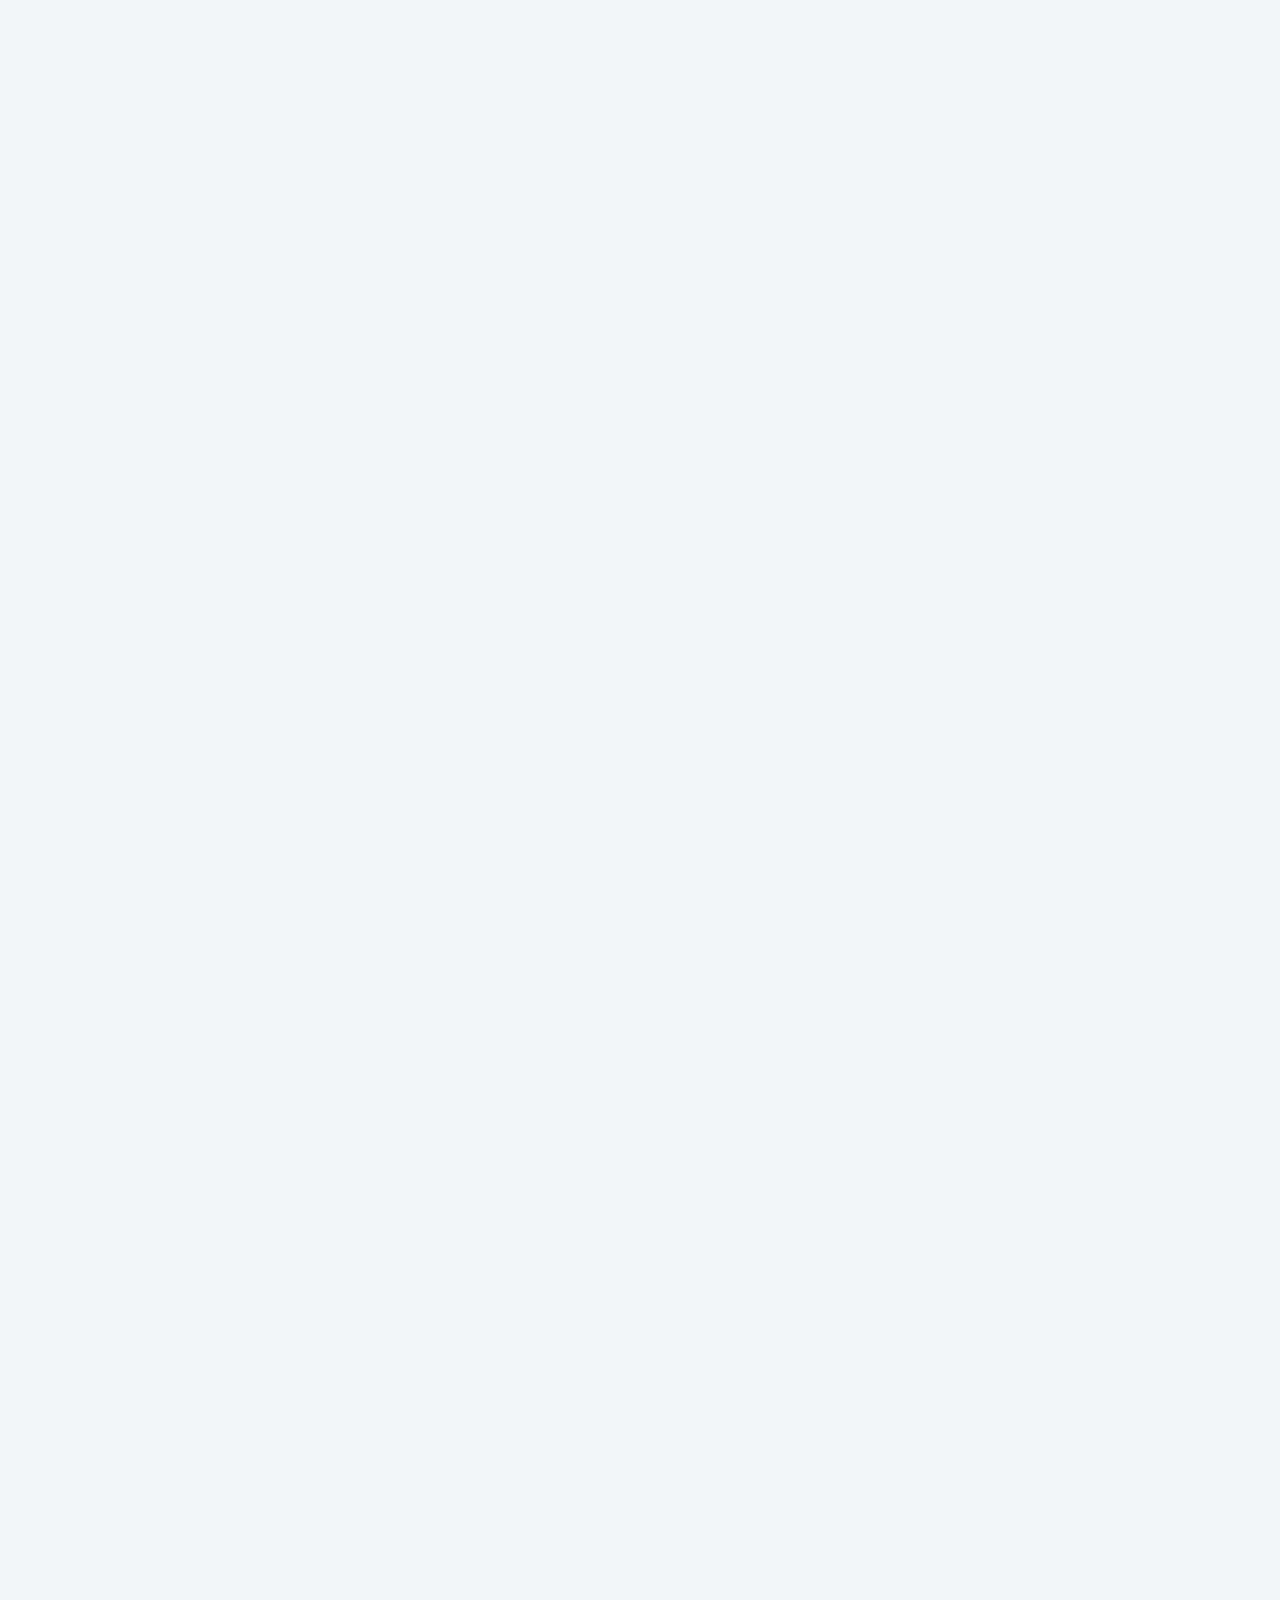
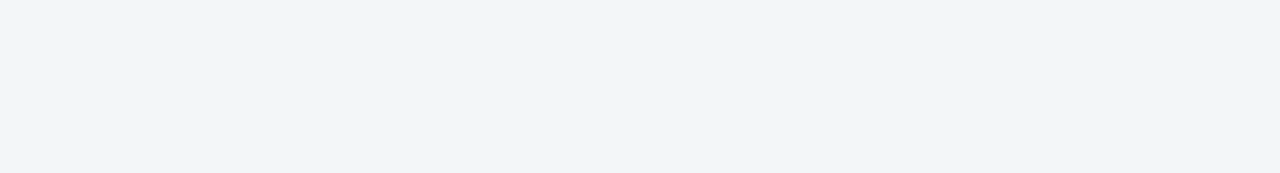
==== commit 533ad157: "Update index.html" ====
--- a/index.html
+++ b/index.html
@@ -116,7 +116,7 @@
 
 
         <!-- Newsletter Start -->
-        <div class="container-fluid bg-dark my-6 wow fadeInUp" data-wow-delay="0.1s">
+        <div class="container-fluid bg-dark my-10 wow fadeInUp" data-wow-delay="0.1s">
             <div class="container px-lg-5">
                 <div class="row align-items-center" style="height: 300px;">
                     <div class="col-12 col-md-6">
@@ -126,8 +126,8 @@
                             <a href="contact.html" class="btn btn-outline-light rounded-pill border-2 py-3 px-5 animated slideInRight">Contact Us</a>
                         </div>
                     </div>
-                    <div class="col-md-6 text-center mb-n5 d-none d-md-block">
-                        <img class="img-fluid mt-3" style="max-height: 350px; transform: scaleX(-1);" alt="Image By Freepik" src="img/newsletter4.png">
+                    <div class="col-md-6 align-items-center mb-n9 d-none d-md-block">
+                        <img class="img-fluid mt-3" style="max-height: 240px; transform: scaleX(-1);" alt="Image By Freepik" src="img/newsletter4.png">
                     </div>
                 </div>
             </div>
@@ -165,19 +165,6 @@
                         <div class="service-title">
                             <h5 class="p-2"> Window Cleaning
                             </h5>
-                        </div>
-                        
-                    </div>
-                </div>
-            </div>
-            <div class="col-lg-3 col-md-4 wow fadeInUp" data-wow-delay="0.6s">
-                <div class="service-item rounded h-100">
-                    <div class="d-flex service-block">
-                        <div class="service-icon">
-                            <i class="fa fa-arrow-right fa-2x"></i>
-                        </div>
-                        <div class="service-title">
-                            <h5 class="p-2">Pest Control</h5>    
                         </div>
                         
                     </div>
